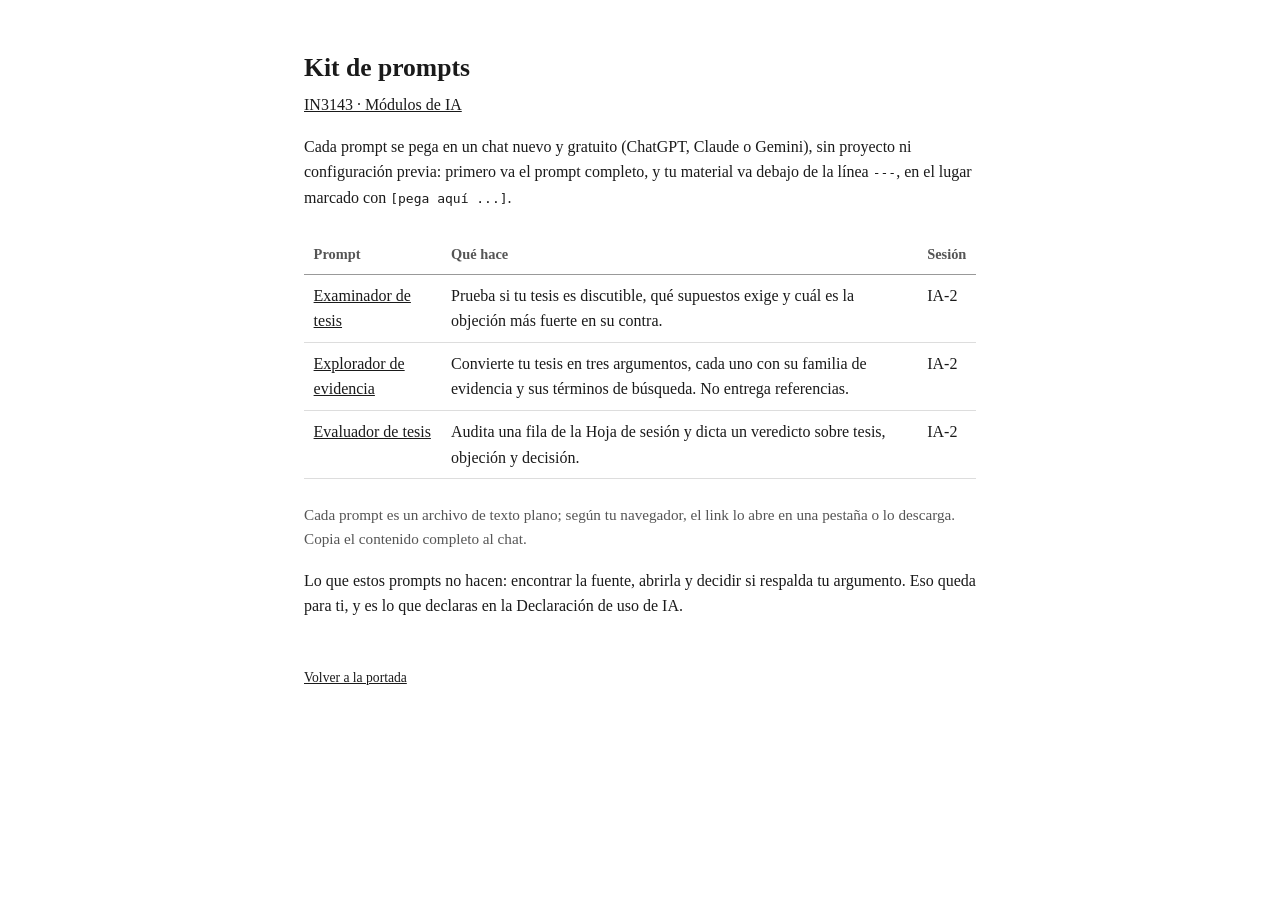
==== kit/index.html @ 2d5252b8 "Publicar material de IA-2: deck (26 láminas), kit de prompts, declaración 1 y guía de verificación d" ====
<!DOCTYPE html>
<html lang="es">
<head>
<meta charset="utf-8">
<meta name="viewport" content="width=device-width, initial-scale=1">
<title>IN3143 · Kit de prompts</title>
<style>
  body { font-family: Georgia, 'Times New Roman', serif; max-width: 42rem; margin: 3rem auto; padding: 0 1.5rem; color: #1a1a1a; line-height: 1.6; }
  h1 { font-size: 1.6rem; margin-bottom: 0.2rem; }
  .sub { color: #555; margin-top: 0; }
  table { border-collapse: collapse; width: 100%; margin-top: 1.5rem; }
  th, td { text-align: left; padding: 0.5rem 0.6rem; border-bottom: 1px solid #ddd; vertical-align: top; }
  th { font-size: 0.9rem; color: #555; border-bottom: 1px solid #999; }
  .nota { margin-top: 1.5rem; color: #555; font-size: 0.95rem; }
  footer { margin-top: 3rem; font-size: 0.85rem; color: #777; }
  a { color: #1a1a1a; }
</style>
</head>
<body>
<h1>Kit de prompts</h1>
<p class="sub"><a href="../">IN3143 · Módulos de IA</a></p>

<p>Cada prompt se pega en un chat nuevo y gratuito (ChatGPT, Claude o Gemini), sin proyecto ni configuración previa: primero va el prompt completo, y tu material va debajo de la línea <code>---</code>, en el lugar marcado con <code>[pega aquí ...]</code>.</p>

<table>
  <tr>
    <th>Prompt</th>
    <th>Qué hace</th>
    <th>Sesión</th>
  </tr>
  <tr>
    <td><a href="examinador-de-tesis.md">Examinador de tesis</a></td>
    <td>Prueba si tu tesis es discutible, qué supuestos exige y cuál es la objeción más fuerte en su contra.</td>
    <td>IA-2</td>
  </tr>
  <tr>
    <td><a href="explorador-de-evidencia.md">Explorador de evidencia</a></td>
    <td>Convierte tu tesis en tres argumentos, cada uno con su familia de evidencia y sus términos de búsqueda. No entrega referencias.</td>
    <td>IA-2</td>
  </tr>
  <tr>
    <td><a href="evaluador-de-tesis.md">Evaluador de tesis</a></td>
    <td>Audita una fila de la Hoja de sesión y dicta un veredicto sobre tesis, objeción y decisión.</td>
    <td>IA-2</td>
  </tr>
</table>

<p class="nota">Cada prompt es un archivo de texto plano; según tu navegador, el link lo abre en una pestaña o lo descarga. Copia el contenido completo al chat.</p>

<p>Lo que estos prompts no hacen: encontrar la fuente, abrirla y decidir si respalda tu argumento. Eso queda para ti, y es lo que declaras en la Declaración de uso de IA.</p>

<footer><a href="../">Volver a la portada</a></footer>
</body>
</html>
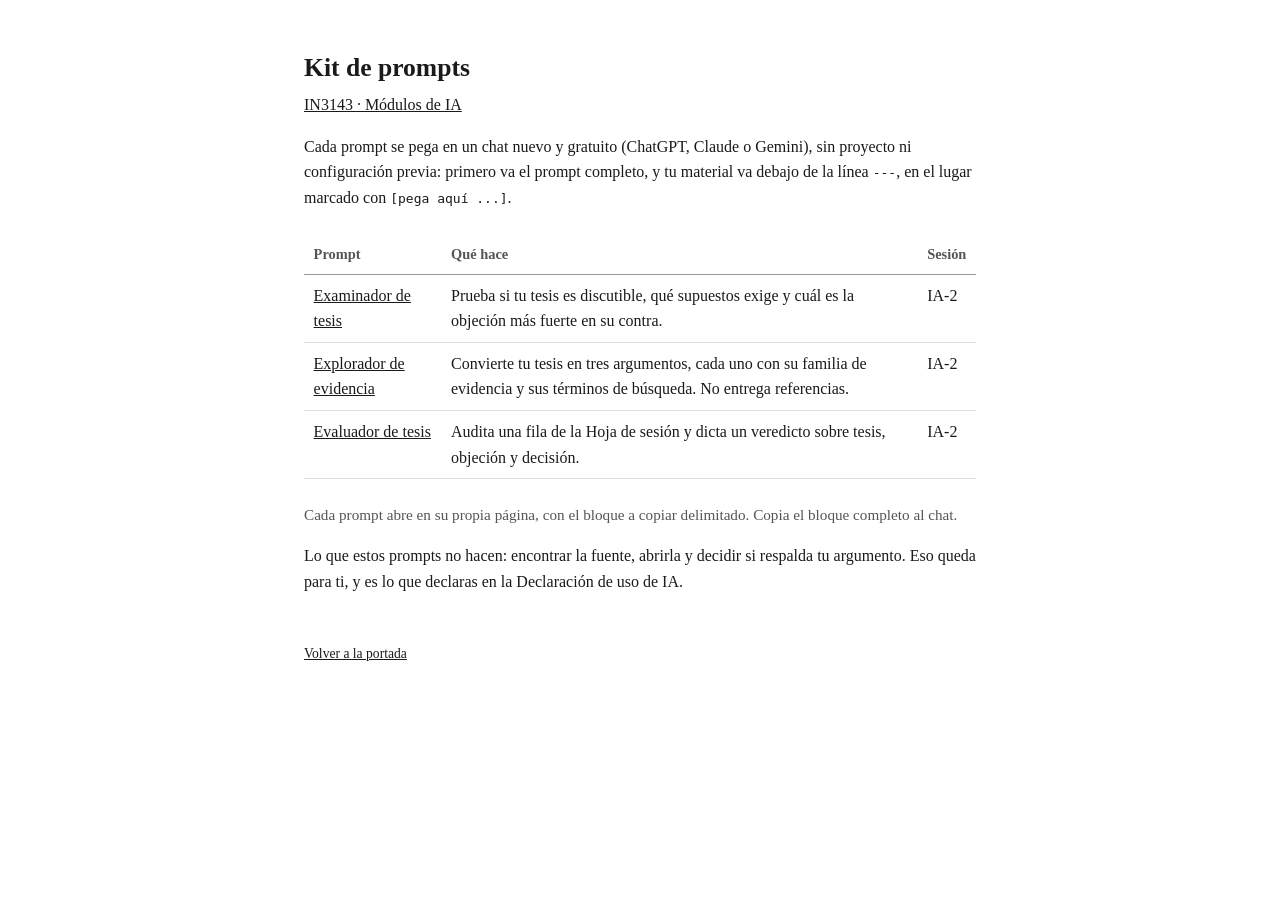
==== commit bfe28cc1: "Kit y declaración: versiones HTML y .docx para entrega Los .md del kit se leían crudos al abrirlos d" ====
--- a/kit/index.html
+++ b/kit/index.html
@@ -29,23 +29,23 @@
     <th>Sesión</th>
   </tr>
   <tr>
-    <td><a href="examinador-de-tesis.md">Examinador de tesis</a></td>
+    <td><a href="examinador-de-tesis.html">Examinador de tesis</a></td>
     <td>Prueba si tu tesis es discutible, qué supuestos exige y cuál es la objeción más fuerte en su contra.</td>
     <td>IA-2</td>
   </tr>
   <tr>
-    <td><a href="explorador-de-evidencia.md">Explorador de evidencia</a></td>
+    <td><a href="explorador-de-evidencia.html">Explorador de evidencia</a></td>
     <td>Convierte tu tesis en tres argumentos, cada uno con su familia de evidencia y sus términos de búsqueda. No entrega referencias.</td>
     <td>IA-2</td>
   </tr>
   <tr>
-    <td><a href="evaluador-de-tesis.md">Evaluador de tesis</a></td>
+    <td><a href="evaluador-de-tesis.html">Evaluador de tesis</a></td>
     <td>Audita una fila de la Hoja de sesión y dicta un veredicto sobre tesis, objeción y decisión.</td>
     <td>IA-2</td>
   </tr>
 </table>
 
-<p class="nota">Cada prompt es un archivo de texto plano; según tu navegador, el link lo abre en una pestaña o lo descarga. Copia el contenido completo al chat.</p>
+<p class="nota">Cada prompt abre en su propia página, con el bloque a copiar delimitado. Copia el bloque completo al chat.</p>
 
 <p>Lo que estos prompts no hacen: encontrar la fuente, abrirla y decidir si respalda tu argumento. Eso queda para ti, y es lo que declaras en la Declaración de uso de IA.</p>
 
